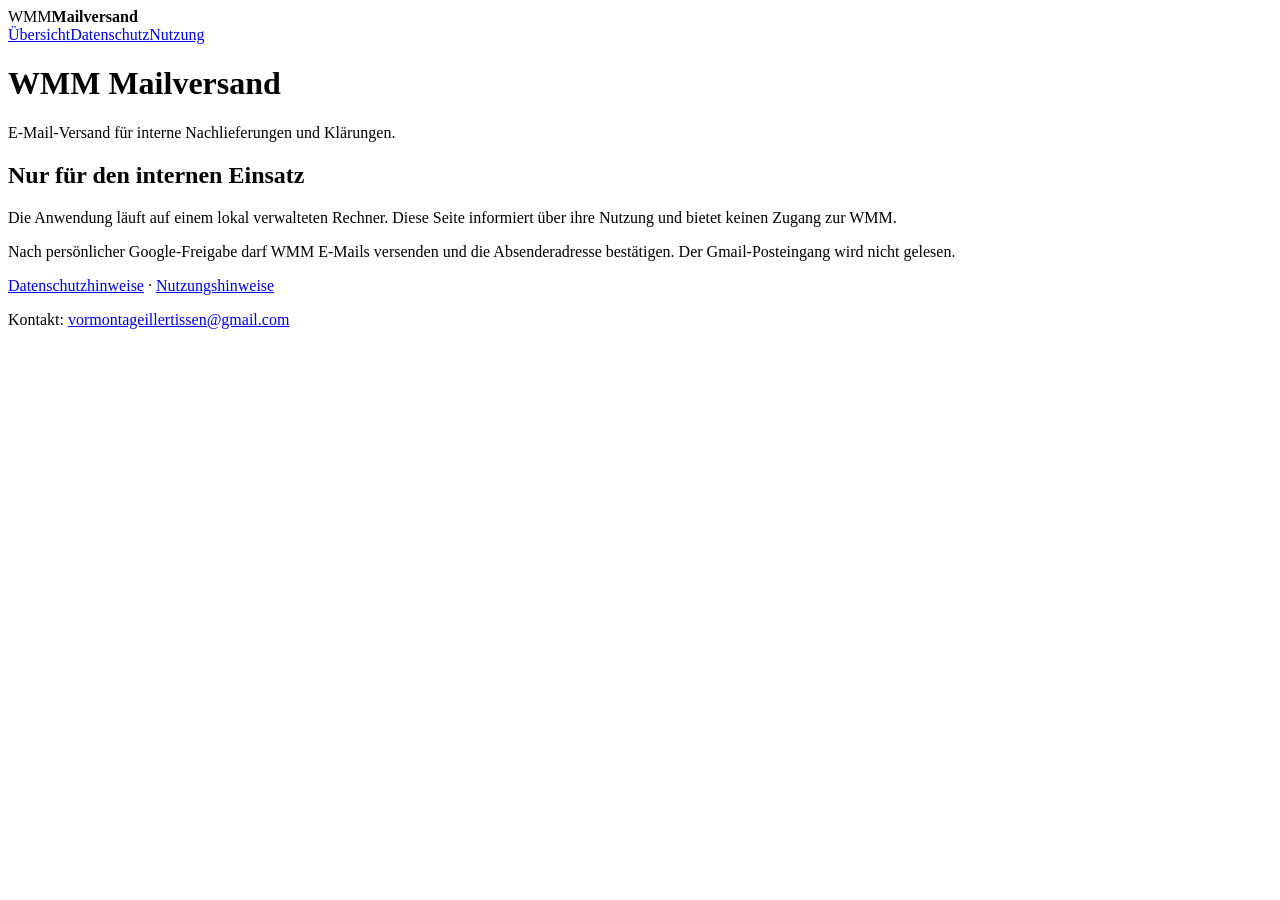
==== index.html @ 4709b0f3 "Publish minimal WMM mail information: index.html" ====
<!doctype html><html lang="de"><meta charset="utf-8"><meta name="viewport" content="width=device-width,initial-scale=1"><title>WMM Mailversand · WMM Mailversand</title><link rel="stylesheet" href="style.css"><header><span>WMM</span><strong>Mailversand</strong><nav><a href="index.html">Übersicht</a><a href="datenschutz.html">Datenschutz</a><a href="nutzung.html">Nutzung</a></nav></header><main><h1>WMM Mailversand</h1><p class="lead">E-Mail-Versand für interne Nachlieferungen und Klärungen.</p><section><h2>Nur für den internen Einsatz</h2><p>Die Anwendung läuft auf einem lokal verwalteten Rechner. Diese Seite informiert über ihre Nutzung und bietet keinen Zugang zur WMM.</p><p>Nach persönlicher Google-Freigabe darf WMM E-Mails versenden und die Absenderadresse bestätigen. Der Gmail-Posteingang wird nicht gelesen.</p><p><a href="datenschutz.html">Datenschutzhinweise</a> · <a href="nutzung.html">Nutzungshinweise</a></p></section></main><footer>Kontakt: <a href="mailto:vormontageillertissen@gmail.com">vormontageillertissen@gmail.com</a></footer></html>
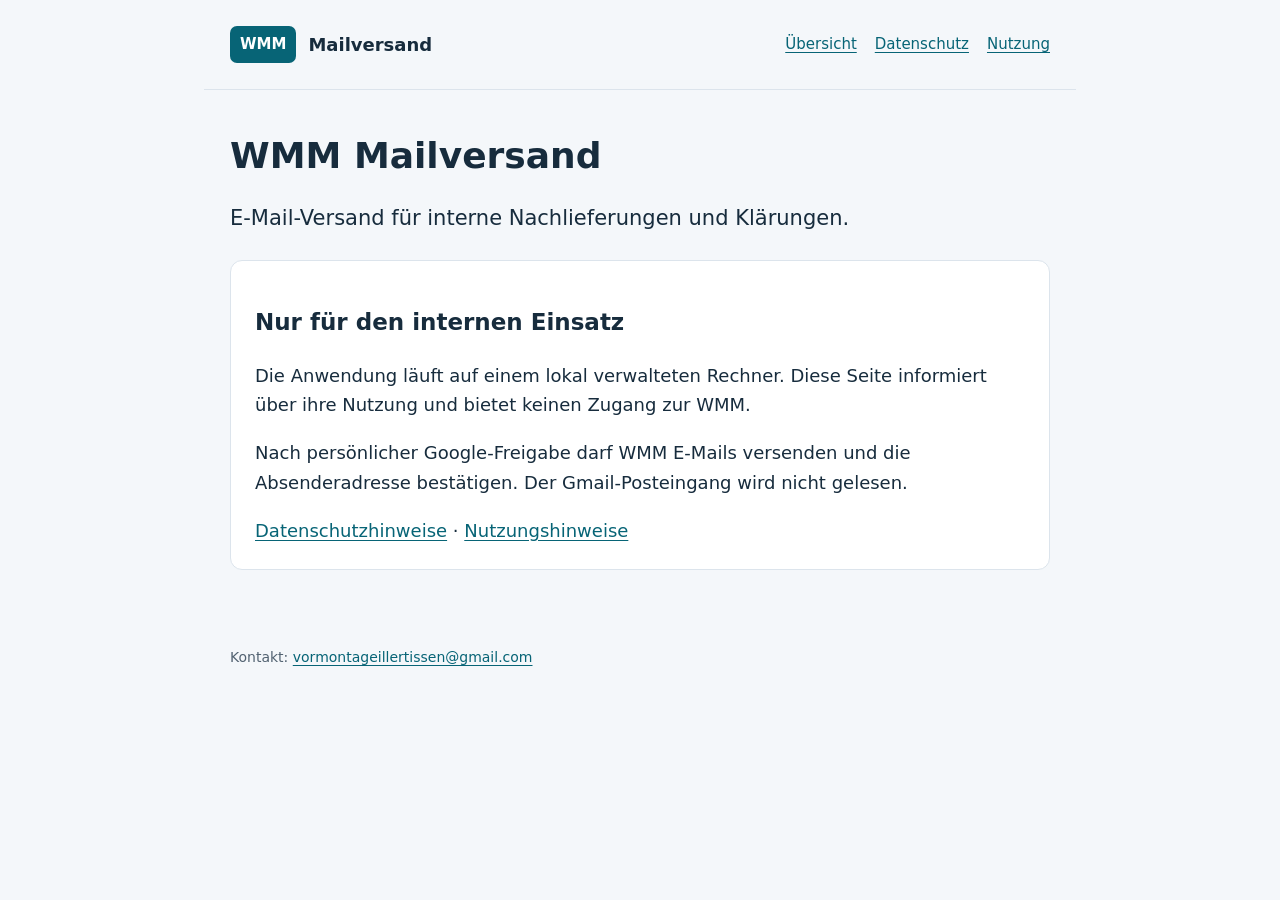
==== commit ed107282: "Verify ownership of the WMM information website" ====
--- a/index.html
+++ b/index.html
@@ -1 +1 @@
-<!doctype html><html lang="de"><meta charset="utf-8"><meta name="viewport" content="width=device-width,initial-scale=1"><title>WMM Mailversand · WMM Mailversand</title><link rel="stylesheet" href="style.css"><header><span>WMM</span><strong>Mailversand</strong><nav><a href="index.html">Übersicht</a><a href="datenschutz.html">Datenschutz</a><a href="nutzung.html">Nutzung</a></nav></header><main><h1>WMM Mailversand</h1><p class="lead">E-Mail-Versand für interne Nachlieferungen und Klärungen.</p><section><h2>Nur für den internen Einsatz</h2><p>Die Anwendung läuft auf einem lokal verwalteten Rechner. Diese Seite informiert über ihre Nutzung und bietet keinen Zugang zur WMM.</p><p>Nach persönlicher Google-Freigabe darf WMM E-Mails versenden und die Absenderadresse bestätigen. Der Gmail-Posteingang wird nicht gelesen.</p><p><a href="datenschutz.html">Datenschutzhinweise</a> · <a href="nutzung.html">Nutzungshinweise</a></p></section></main><footer>Kontakt: <a href="mailto:vormontageillertissen@gmail.com">vormontageillertissen@gmail.com</a></footer></html>+<!doctype html><html lang="de"><head><meta charset="utf-8"><meta name="google-site-verification" content="yGxsNvYNPbEAWMqOYz55sVOyskPdy4LcJK-r18AMVAw" /><meta name="viewport" content="width=device-width,initial-scale=1"><title>WMM Mailversand · WMM Mailversand</title><link rel="stylesheet" href="style.css"></head><body><header><span>WMM</span><strong>Mailversand</strong><nav><a href="index.html">Übersicht</a><a href="datenschutz.html">Datenschutz</a><a href="nutzung.html">Nutzung</a></nav></header><main><h1>WMM Mailversand</h1><p class="lead">E-Mail-Versand für interne Nachlieferungen und Klärungen.</p><section><h2>Nur für den internen Einsatz</h2><p>Die Anwendung läuft auf einem lokal verwalteten Rechner. Diese Seite informiert über ihre Nutzung und bietet keinen Zugang zur WMM.</p><p>Nach persönlicher Google-Freigabe darf WMM E-Mails versenden und die Absenderadresse bestätigen. Der Gmail-Posteingang wird nicht gelesen.</p><p><a href="datenschutz.html">Datenschutzhinweise</a> · <a href="nutzung.html">Nutzungshinweise</a></p></section></main><footer>Kontakt: <a href="mailto:vormontageillertissen@gmail.com">vormontageillertissen@gmail.com</a></footer></body></html>
--- a/style.css
+++ b/style.css
@@ -0,0 +1 @@
+body{margin:0;background:#f4f7fa;color:#172c3d;font:18px/1.65 system-ui,sans-serif}header,main,footer{max-width:820px;margin:auto;padding:26px}header{display:flex;align-items:center;gap:12px;border-bottom:1px solid #dce4ec}header span{background:#076476;color:#fff;font-size:15px;font-weight:750;padding:6px 10px;border-radius:7px}nav{margin-left:auto;display:flex;gap:18px;font-size:15px}a{color:#076476;text-underline-offset:3px}h1{font-size:36px;line-height:1.2;margin-top:18px}h2{font-size:23px}.lead{font-size:21px}section{background:white;border:1px solid #dce4ec;border-radius:12px;padding:24px;margin:24px 0}section p:first-child{margin-top:0}section p:last-child{margin-bottom:0}footer{font-size:14px;color:#526271}@media(max-width:600px){header{flex-wrap:wrap}nav{width:100%;margin:0}header,main,footer{padding:18px}h1{font-size:30px}}
